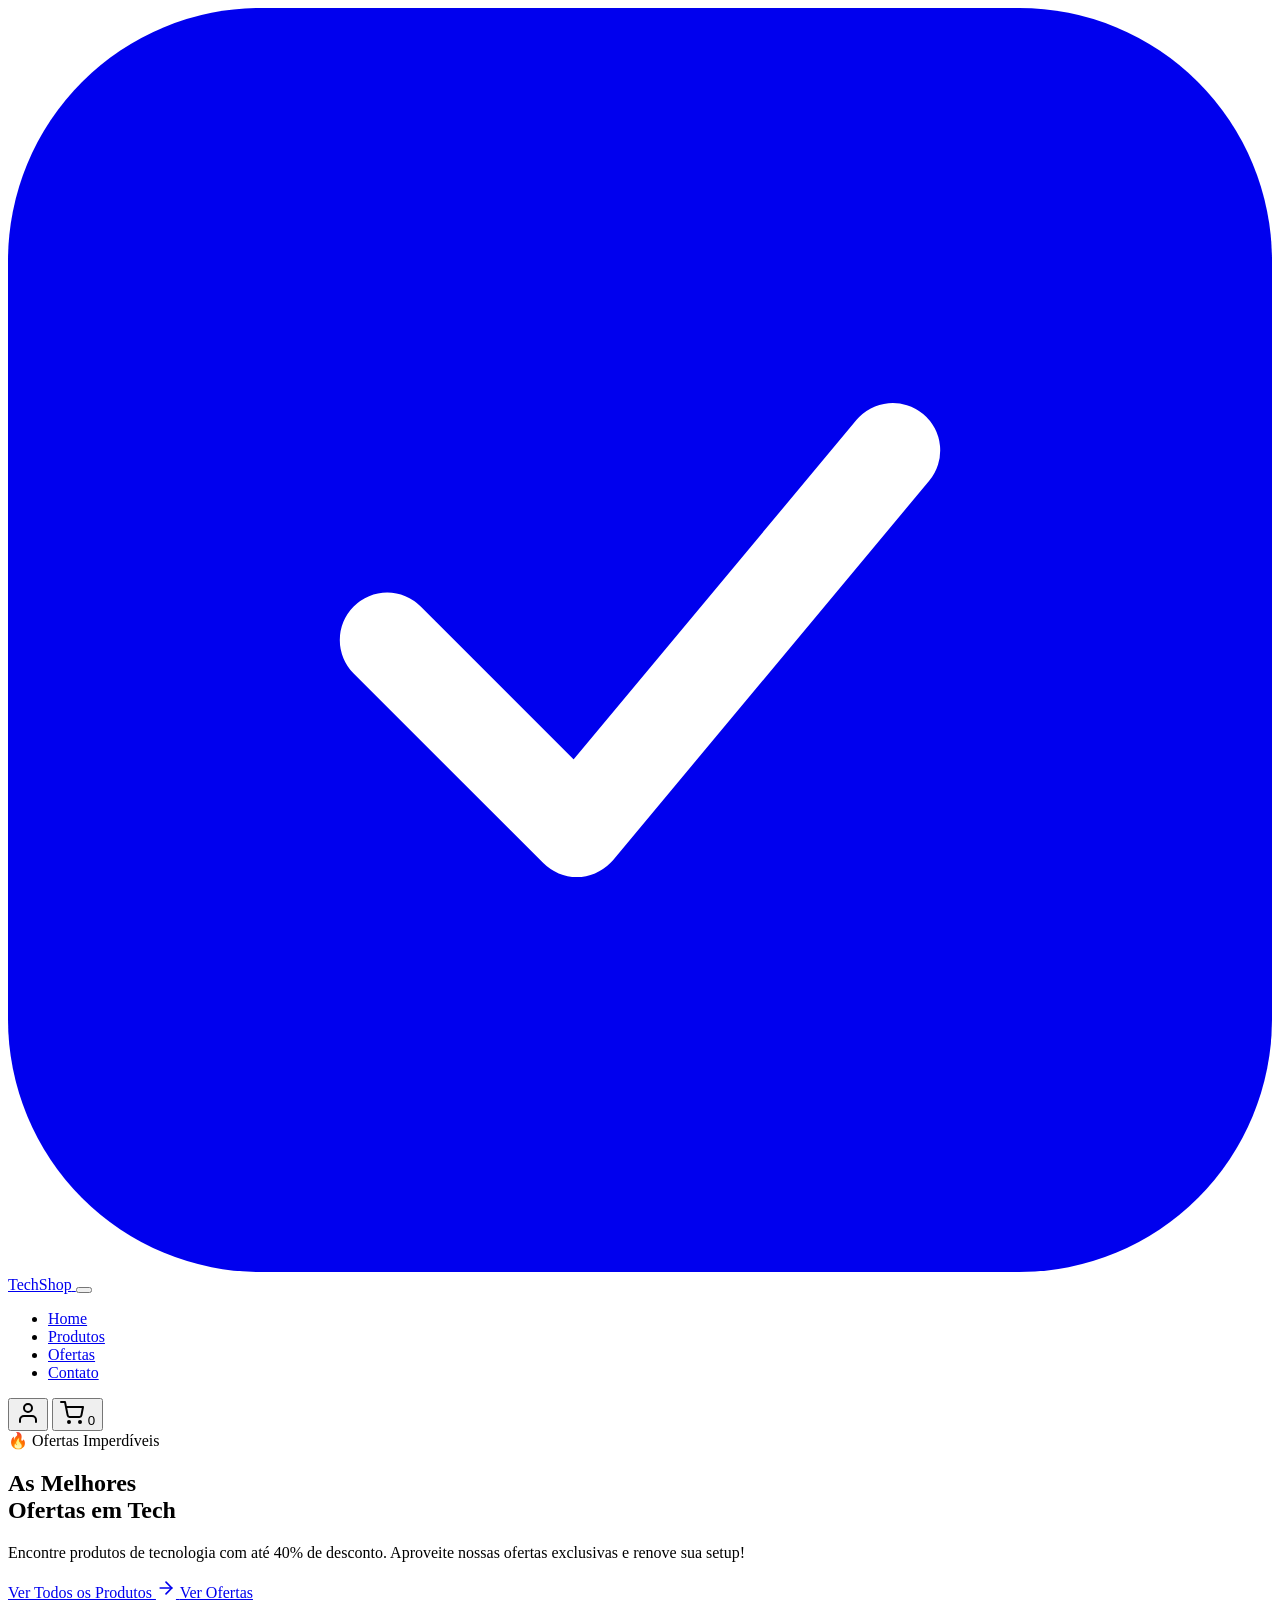
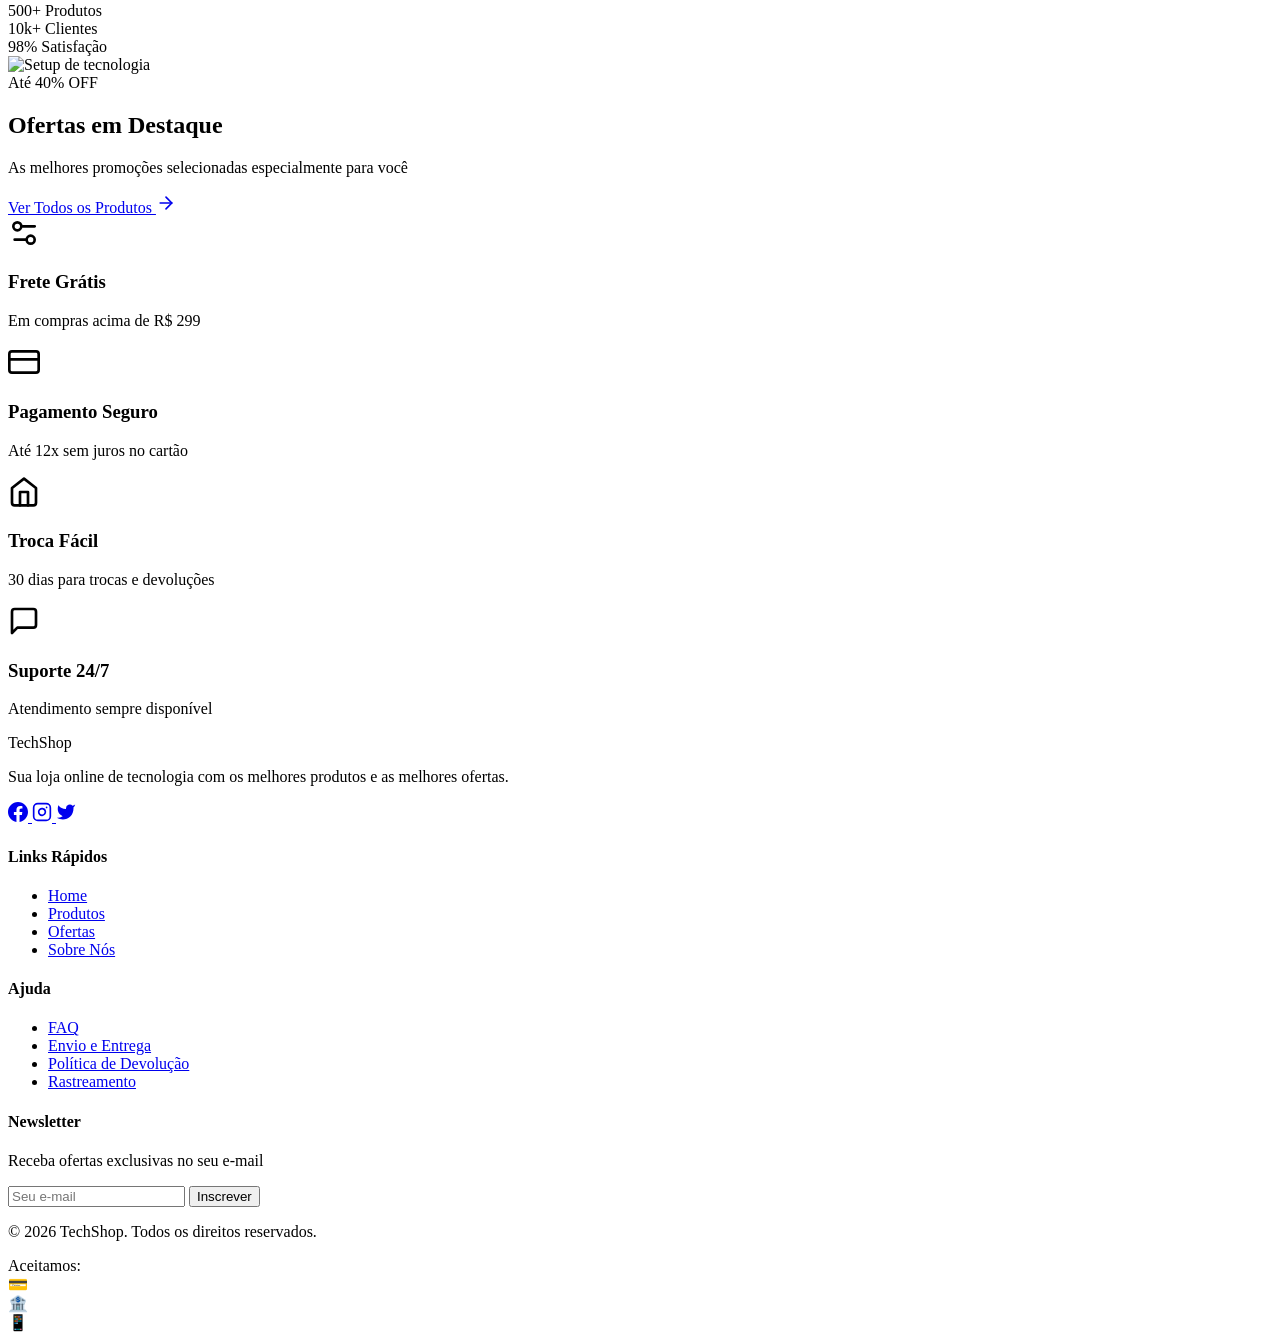
==== pages/index.html @ 7e3d4b44 "refactor html teste" ====
<!doctype html>
<html lang="pt-BR">
	<head>
		<meta charset="UTF-8" />
		<meta
			name="viewport"
			content="width=device-width, initial-scale=1.0" />
		<meta
			name="description"
			content="Encontre as melhores ofertas em eletrônicos, periféricos e muito mais. Compre com os melhores preços!" />
		<meta
			name="keywords"
			content="e-commerce, eletrônicos, ofertas, compras online" />
		<meta
			name="author"
			content="E-commerce" />

		<!-- Open Graph / Facebook -->
		<meta
			property="og:type"
			content="website" />
		<meta
			property="og:title"
			content="E-commerce - As Melhores Ofertas em Tecnologia" />
		<meta
			property="og:description"
			content="Encontre as melhores ofertas em eletrônicos, periféricos e muito mais" />

		<title>E-commerce - | As Melhores Ofertas em Tecnologia $$$$$</title>

		<!-- Fonts -->
		<link
			rel="preconnect"
			href="https://fonts.googleapis.com" />
		<link
			rel="preconnect"
			href="https://fonts.gstatic.com"
			crossorigin />
		<link
			href="https://fonts.googleapis.com/css2?family=Inter:wght@300;400;500;600;700;800&family=Poppins:wght@400;500;600;700;800&display=swap"
			rel="stylesheet" />

		<!-- Stylesheet -->
		<link
			rel="stylesheet"
			href="../css/main.css" />
	</head>
	<body>
		<!-- Header / Navigation -->
		<header class="header">
			<div class="header__container">
				<!-- Logo -->
				<a
					href="index.html"
					class="header__logo">
					<svg
						class="header__logo-icon"
						viewBox="0 0 40 40"
						fill="none"
						xmlns="http://www.w3.org/2000/svg">
						<rect
							width="40"
							height="40"
							rx="8"
							fill="currentColor" />
						<path
							d="M12 20L18 26L28 14"
							stroke="white"
							stroke-width="3"
							stroke-linecap="round"
							stroke-linejoin="round" />
					</svg>
					<span>TechShop</span>
				</a>

				<!-- Menu Toggle (Mobile) -->
				<button
					class="header__menu-toggle"
					aria-label="Menu">
					<span class="header__menu-toggle-bar"></span>
					<span class="header__menu-toggle-bar"></span>
					<span class="header__menu-toggle-bar"></span>
				</button>

				<!-- Navigation -->
				<nav class="header__nav">
					<ul class="header__menu">
						<li class="header__menu-item">
							<a
								href="index.html"
								class="header__menu-link active"
								>Home</a
							>
						</li>
						<li class="header__menu-item">
							<a
								href="products.html"
								class="header__menu-link"
								>Produtos</a
							>
						</li>
						<li class="header__menu-item">
							<a
								href="#ofertas"
								class="header__menu-link"
								>Ofertas</a
							>
						</li>
						<li class="header__menu-item">
							<a
								href="#contato"
								class="header__menu-link"
								>Contato</a
							>
						</li>
					</ul>

					<!-- Actions -->
					<div class="header__actions">
						<button
							class="header__icon-btn"
							data-login-btn
							aria-label="Login">
							<svg
								xmlns="http://www.w3.org/2000/svg"
								width="24"
								height="24"
								viewBox="0 0 24 24"
								fill="none"
								stroke="currentColor"
								stroke-width="2"
								stroke-linecap="round"
								stroke-linejoin="round">
								<path d="M20 21v-2a4 4 0 0 0-4-4H8a4 4 0 0 0-4 4v2"></path>
								<circle
									cx="12"
									cy="7"
									r="4"></circle>
							</svg>
						</button>
						<button
							class="header__icon-btn"
							data-cart-btn
							aria-label="Carrinho">
							<svg
								xmlns="http://www.w3.org/2000/svg"
								width="24"
								height="24"
								viewBox="0 0 24 24"
								fill="none"
								stroke="currentColor"
								stroke-width="2"
								stroke-linecap="round"
								stroke-linejoin="round">
								<circle
									cx="9"
									cy="21"
									r="1"></circle>
								<circle
									cx="20"
									cy="21"
									r="1"></circle>
								<path
									d="M1 1h4l2.68 13.39a2 2 0 0 0 2 1.61h9.72a2 2 0 0 0 2-1.61L23 6H6"></path>
							</svg>
							<span class="header__cart-badge">0</span>
						</button>
					</div>
				</nav>

				<!-- Overlay for mobile menu -->
				<div class="header__overlay"></div>
			</div>
		</header>

		<!-- Main Content -->
		<main class="main-content">
			<!-- Hero Section -->
			<section class="hero">
				<div class="hero__container container">
					<div class="hero__content">
						<span class="hero__badge">🔥 Ofertas Imperdíveis</span>
						<h1 class="hero__title">
							As Melhores<br />
							<span class="hero__title-highlight">Ofertas em Tech</span>
						</h1>
						<p class="hero__description">
							Encontre produtos de tecnologia com até 40% de desconto. Aproveite
							nossas ofertas exclusivas e renove sua setup!
						</p>
						<div class="hero__actions">
							<a
								href="products.html"
								class="btn btn-primary btn-lg">
								Ver Todos os Produtos
								<svg
									xmlns="http://www.w3.org/2000/svg"
									width="20"
									height="20"
									viewBox="0 0 24 24"
									fill="none"
									stroke="currentColor"
									stroke-width="2"
									stroke-linecap="round"
									stroke-linejoin="round">
									<line
										x1="5"
										y1="12"
										x2="19"
										y2="12"></line>
									<polyline points="12 5 19 12 12 19"></polyline>
								</svg>
							</a>
							<a
								href="#ofertas"
								class="btn btn-outline btn-lg">
								Ver Ofertas
							</a>
						</div>
						<div class="hero__stats">
							<div class="hero__stat">
								<span class="hero__stat-value">500+</span>
								<span class="hero__stat-label">Produtos</span>
							</div>
							<div class="hero__stat">
								<span class="hero__stat-value">10k+</span>
								<span class="hero__stat-label">Clientes</span>
							</div>
							<div class="hero__stat">
								<span class="hero__stat-value">98%</span>
								<span class="hero__stat-label">Satisfação</span>
							</div>
						</div>
					</div>
					<div class="hero__image">
						<img
							src="https://images.unsplash.com/photo-1498049794561-7780e7231661?w=800&q=80"
							alt="Setup de tecnologia"
							class="hero__img" />
						<div class="hero__badge-float">
							<span class="hero__badge-float-text">Até 40% OFF</span>
						</div>
					</div>
				</div>
			</section>

			<!-- Featured Offers Section -->
			<section
				class="offers"
				id="ofertas">
				<div class="container">
					<div class="section__header">
						<h2 class="section__title">Ofertas em Destaque</h2>
						<p class="section__description">
							As melhores promoções selecionadas especialmente para você
						</p>
					</div>

					<div
						class="offers__grid"
						id="featuredProducts">
						<!-- Products will be loaded here by JS -->
					</div>

					<div class="section__footer">
						<a
							href="products.html"
							class="btn btn-secondary btn-lg">
							Ver Todos os Produtos
							<svg
								xmlns="http://www.w3.org/2000/svg"
								width="20"
								height="20"
								viewBox="0 0 24 24"
								fill="none"
								stroke="currentColor"
								stroke-width="2"
								stroke-linecap="round"
								stroke-linejoin="round">
								<line
									x1="5"
									y1="12"
									x2="19"
									y2="12"></line>
								<polyline points="12 5 19 12 12 19"></polyline>
							</svg>
						</a>
					</div>
				</div>
			</section>

			<!-- Benefits Section -->
			<section class="benefits py-20 bg-gray">
				<div class="container">
					<div class="benefits__grid">
						<div class="benefit">
							<div class="benefit__icon">
								<svg
									xmlns="http://www.w3.org/2000/svg"
									width="32"
									height="32"
									viewBox="0 0 24 24"
									fill="none"
									stroke="currentColor"
									stroke-width="2"
									stroke-linecap="round"
									stroke-linejoin="round">
									<path d="M20 7h-9"></path>
									<path d="M14 17H5"></path>
									<circle
										cx="17"
										cy="17"
										r="3"></circle>
									<circle
										cx="7"
										cy="7"
										r="3"></circle>
								</svg>
							</div>
							<h3 class="benefit__title">Frete Grátis</h3>
							<p class="benefit__text">Em compras acima de R$ 299</p>
						</div>
						<div class="benefit">
							<div class="benefit__icon">
								<svg
									xmlns="http://www.w3.org/2000/svg"
									width="32"
									height="32"
									viewBox="0 0 24 24"
									fill="none"
									stroke="currentColor"
									stroke-width="2"
									stroke-linecap="round"
									stroke-linejoin="round">
									<rect
										x="1"
										y="4"
										width="22"
										height="16"
										rx="2"
										ry="2"></rect>
									<line
										x1="1"
										y1="10"
										x2="23"
										y2="10"></line>
								</svg>
							</div>
							<h3 class="benefit__title">Pagamento Seguro</h3>
							<p class="benefit__text">Até 12x sem juros no cartão</p>
						</div>
						<div class="benefit">
							<div class="benefit__icon">
								<svg
									xmlns="http://www.w3.org/2000/svg"
									width="32"
									height="32"
									viewBox="0 0 24 24"
									fill="none"
									stroke="currentColor"
									stroke-width="2"
									stroke-linecap="round"
									stroke-linejoin="round">
									<path
										d="M3 9l9-7 9 7v11a2 2 0 0 1-2 2H5a2 2 0 0 1-2-2z"></path>
									<polyline points="9 22 9 12 15 12 15 22"></polyline>
								</svg>
							</div>
							<h3 class="benefit__title">Troca Fácil</h3>
							<p class="benefit__text">30 dias para trocas e devoluções</p>
						</div>
						<div class="benefit">
							<div class="benefit__icon">
								<svg
									xmlns="http://www.w3.org/2000/svg"
									width="32"
									height="32"
									viewBox="0 0 24 24"
									fill="none"
									stroke="currentColor"
									stroke-width="2"
									stroke-linecap="round"
									stroke-linejoin="round">
									<path
										d="M21 15a2 2 0 0 1-2 2H7l-4 4V5a2 2 0 0 1 2-2h14a2 2 0 0 1 2 2z"></path>
								</svg>
							</div>
							<h3 class="benefit__title">Suporte 24/7</h3>
							<p class="benefit__text">Atendimento sempre disponível</p>
						</div>
					</div>
				</div>
			</section>
		</main>

		<!-- Footer -->
		<footer class="footer">
			<div class="footer__container">
				<div class="footer__grid">
					<!-- About -->
					<div class="footer__column">
						<div class="footer__logo">TechShop</div>
						<p class="footer__about">
							Sua loja online de tecnologia com os melhores produtos e as
							melhores ofertas.
						</p>
						<div class="footer__social">
							<a
								href="#"
								class="footer__social-link"
								aria-label="Facebook">
								<svg
									xmlns="http://www.w3.org/2000/svg"
									width="20"
									height="20"
									viewBox="0 0 24 24"
									fill="currentColor">
									<path
										d="M24 12.073c0-6.627-5.373-12-12-12s-12 5.373-12 12c0 5.99 4.388 10.954 10.125 11.854v-8.385H7.078v-3.47h3.047V9.43c0-3.007 1.792-4.669 4.533-4.669 1.312 0 2.686.235 2.686.235v2.953H15.83c-1.491 0-1.956.925-1.956 1.874v2.25h3.328l-.532 3.47h-2.796v8.385C19.612 23.027 24 18.062 24 12.073z" />
								</svg>
							</a>
							<a
								href="#"
								class="footer__social-link"
								aria-label="Instagram">
								<svg
									xmlns="http://www.w3.org/2000/svg"
									width="20"
									height="20"
									viewBox="0 0 24 24"
									fill="none"
									stroke="currentColor"
									stroke-width="2"
									stroke-linecap="round"
									stroke-linejoin="round">
									<rect
										x="2"
										y="2"
										width="20"
										height="20"
										rx="5"
										ry="5"></rect>
									<path
										d="M16 11.37A4 4 0 1 1 12.63 8 4 4 0 0 1 16 11.37z"></path>
									<line
										x1="17.5"
										y1="6.5"
										x2="17.51"
										y2="6.5"></line>
								</svg>
							</a>
							<a
								href="#"
								class="footer__social-link"
								aria-label="Twitter">
								<svg
									xmlns="http://www.w3.org/2000/svg"
									width="20"
									height="20"
									viewBox="0 0 24 24"
									fill="currentColor">
									<path
										d="M23 3a10.9 10.9 0 01-3.14 1.53 4.48 4.48 0 00-7.86 3v1A10.66 10.66 0 013 4s-4 9 5 13a11.64 11.64 0 01-7 2c9 5 20 0 20-11.5a4.5 4.5 0 00-.08-.83A7.72 7.72 0 0023 3z" />
								</svg>
							</a>
						</div>
					</div>

					<!-- Links -->
					<div class="footer__column">
						<h4 class="footer__column-title">Links Rápidos</h4>
						<ul class="footer__links">
							<li>
								<a
									href="index.html"
									class="footer__link"
									>Home</a
								>
							</li>
							<li>
								<a
									href="products.html"
									class="footer__link"
									>Produtos</a
								>
							</li>
							<li>
								<a
									href="#ofertas"
									class="footer__link"
									>Ofertas</a
								>
							</li>
							<li>
								<a
									href="#"
									class="footer__link"
									>Sobre Nós</a
								>
							</li>
						</ul>
					</div>

					<!-- Help -->
					<div class="footer__column">
						<h4 class="footer__column-title">Ajuda</h4>
						<ul class="footer__links">
							<li>
								<a
									href="#"
									class="footer__link"
									>FAQ</a
								>
							</li>
							<li>
								<a
									href="#"
									class="footer__link"
									>Envio e Entrega</a
								>
							</li>
							<li>
								<a
									href="#"
									class="footer__link"
									>Política de Devolução</a
								>
							</li>
							<li>
								<a
									href="#"
									class="footer__link"
									>Rastreamento</a
								>
							</li>
						</ul>
					</div>

					<!-- Newsletter -->
					<div class="footer__column">
						<h4 class="footer__column-title">Newsletter</h4>
						<p class="footer__about">Receba ofertas exclusivas no seu e-mail</p>
						<form
							class="footer__newsletter-form"
							data-validate
							id="newsletterForm">
							<input
								type="email"
								name="email"
								class="footer__newsletter-input"
								placeholder="Seu e-mail"
								required />
							<button
								type="submit"
								class="footer__newsletter-btn">
								Inscrever
							</button>
						</form>
					</div>
				</div>

				<!-- Footer Bottom -->
				<div class="footer__bottom">
					<p class="footer__copyright">
						&copy; 2026 TechShop. Todos os direitos reservados.
					</p>
					<div class="footer__payment-methods">
						<span
							style="color: var(--color-gray-400); font-size: var(--text-sm)"
							>Aceitamos:</span
						>
						<div class="footer__payment-icon">💳</div>
						<div class="footer__payment-icon">🏦</div>
						<div class="footer__payment-icon">📱</div>
					</div>
				</div>
			</div>
		</footer>

		<!-- Scripts -->
		<!-- Modules -->
		<script src="js/modules/modal.js"></script>
		<script src="js/modules/form-validator.js"></script>
		<script src="js/modules/navigation.js"></script>
		<script src="js/modules/utils.js"></script>
		<script src="js/modules/products-gallery.js"></script>
		<script src="js/modules/handlers.js"></script>
		<!-- Data & App -->
		<script src="js/products.js"></script>
		<script src="js/app.js"></script>
	</body>
</html>
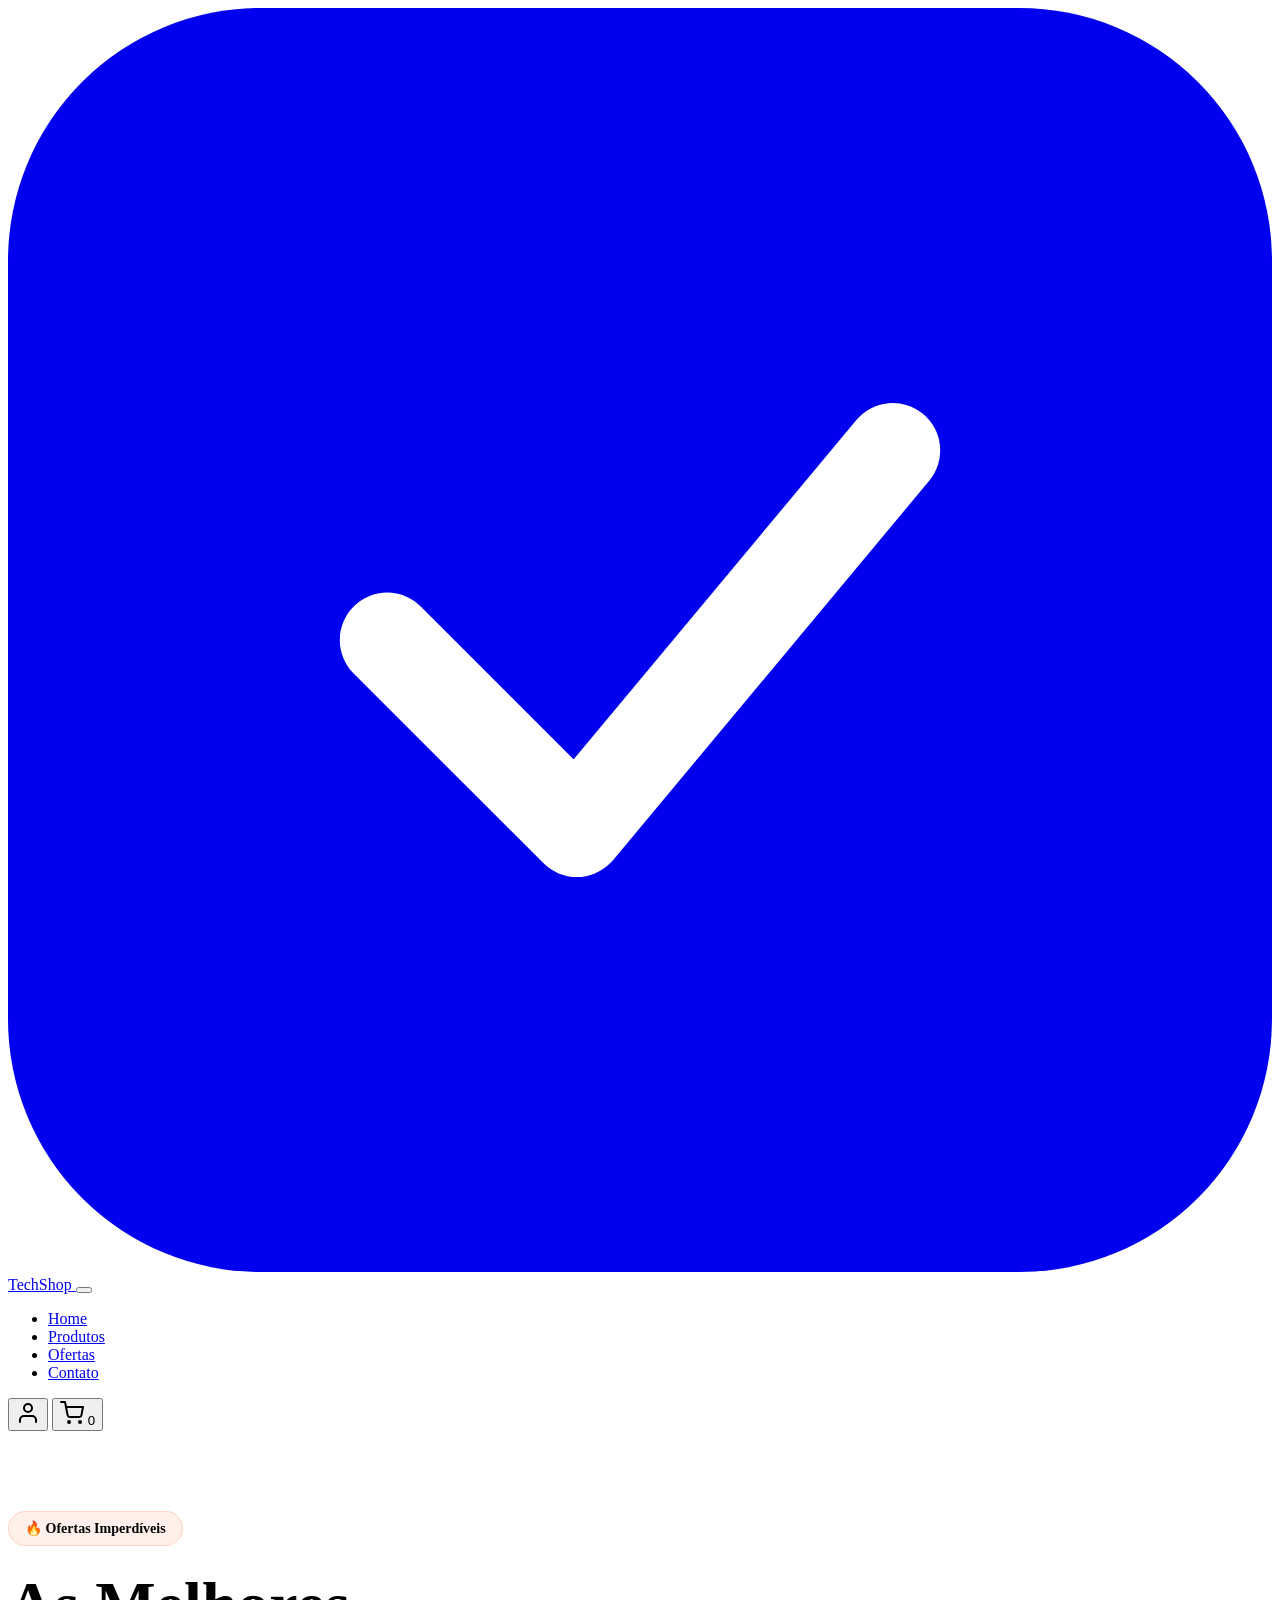
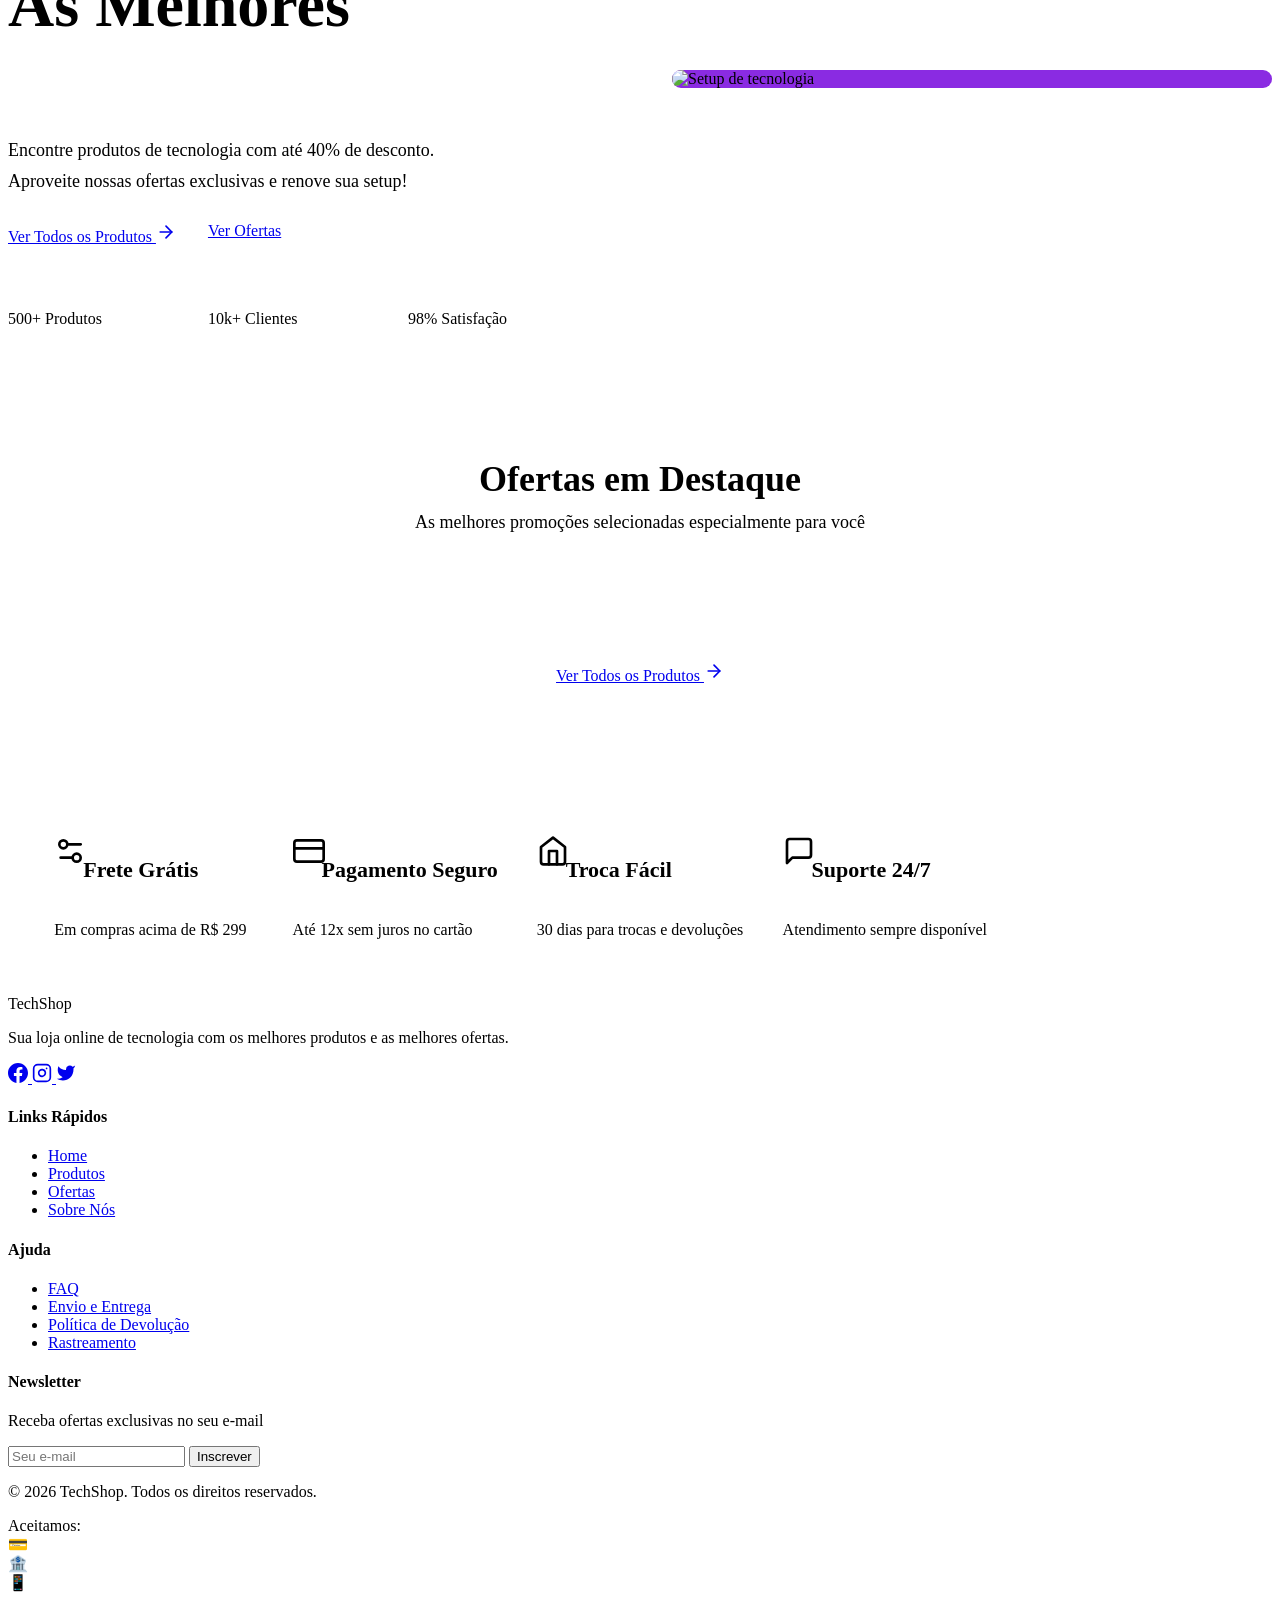
==== commit 6a056de1: "feat: adiciona login.html e login.css; atualiza layout, componentes e páginas" ====
--- a/pages/index.html
+++ b/pages/index.html
@@ -1,592 +1,490 @@
 <!doctype html>
 <html lang="pt-BR">
-	<head>
-		<meta charset="UTF-8" />
-		<meta
-			name="viewport"
-			content="width=device-width, initial-scale=1.0" />
-		<meta
-			name="description"
-			content="Encontre as melhores ofertas em eletrônicos, periféricos e muito mais. Compre com os melhores preços!" />
-		<meta
-			name="keywords"
-			content="e-commerce, eletrônicos, ofertas, compras online" />
-		<meta
-			name="author"
-			content="E-commerce" />
-
-		<!-- Open Graph / Facebook -->
-		<meta
-			property="og:type"
-			content="website" />
-		<meta
-			property="og:title"
-			content="E-commerce - As Melhores Ofertas em Tecnologia" />
-		<meta
-			property="og:description"
-			content="Encontre as melhores ofertas em eletrônicos, periféricos e muito mais" />
-
-		<title>E-commerce - | As Melhores Ofertas em Tecnologia $$$$$</title>
-
-		<!-- Fonts -->
-		<link
-			rel="preconnect"
-			href="https://fonts.googleapis.com" />
-		<link
-			rel="preconnect"
-			href="https://fonts.gstatic.com"
-			crossorigin />
-		<link
-			href="https://fonts.googleapis.com/css2?family=Inter:wght@300;400;500;600;700;800&family=Poppins:wght@400;500;600;700;800&display=swap"
-			rel="stylesheet" />
-
-		<!-- Stylesheet -->
-		<link
-			rel="stylesheet"
-			href="../css/main.css" />
-	</head>
-	<body>
-		<!-- Header / Navigation -->
-		<header class="header">
-			<div class="header__container">
-				<!-- Logo -->
-				<a
-					href="index.html"
-					class="header__logo">
-					<svg
-						class="header__logo-icon"
-						viewBox="0 0 40 40"
-						fill="none"
-						xmlns="http://www.w3.org/2000/svg">
-						<rect
-							width="40"
-							height="40"
-							rx="8"
-							fill="currentColor" />
-						<path
-							d="M12 20L18 26L28 14"
-							stroke="white"
-							stroke-width="3"
-							stroke-linecap="round"
-							stroke-linejoin="round" />
-					</svg>
-					<span>TechShop</span>
-				</a>
-
-				<!-- Menu Toggle (Mobile) -->
-				<button
-					class="header__menu-toggle"
-					aria-label="Menu">
-					<span class="header__menu-toggle-bar"></span>
-					<span class="header__menu-toggle-bar"></span>
-					<span class="header__menu-toggle-bar"></span>
-				</button>
-
-				<!-- Navigation -->
-				<nav class="header__nav">
-					<ul class="header__menu">
-						<li class="header__menu-item">
-							<a
-								href="index.html"
-								class="header__menu-link active"
-								>Home</a
-							>
-						</li>
-						<li class="header__menu-item">
-							<a
-								href="products.html"
-								class="header__menu-link"
-								>Produtos</a
-							>
-						</li>
-						<li class="header__menu-item">
-							<a
-								href="#ofertas"
-								class="header__menu-link"
-								>Ofertas</a
-							>
-						</li>
-						<li class="header__menu-item">
-							<a
-								href="#contato"
-								class="header__menu-link"
-								>Contato</a
-							>
-						</li>
-					</ul>
-
-					<!-- Actions -->
-					<div class="header__actions">
-						<button
-							class="header__icon-btn"
-							data-login-btn
-							aria-label="Login">
-							<svg
-								xmlns="http://www.w3.org/2000/svg"
-								width="24"
-								height="24"
-								viewBox="0 0 24 24"
-								fill="none"
-								stroke="currentColor"
-								stroke-width="2"
-								stroke-linecap="round"
-								stroke-linejoin="round">
-								<path d="M20 21v-2a4 4 0 0 0-4-4H8a4 4 0 0 0-4 4v2"></path>
-								<circle
-									cx="12"
-									cy="7"
-									r="4"></circle>
-							</svg>
-						</button>
-						<button
-							class="header__icon-btn"
-							data-cart-btn
-							aria-label="Carrinho">
-							<svg
-								xmlns="http://www.w3.org/2000/svg"
-								width="24"
-								height="24"
-								viewBox="0 0 24 24"
-								fill="none"
-								stroke="currentColor"
-								stroke-width="2"
-								stroke-linecap="round"
-								stroke-linejoin="round">
-								<circle
-									cx="9"
-									cy="21"
-									r="1"></circle>
-								<circle
-									cx="20"
-									cy="21"
-									r="1"></circle>
-								<path
-									d="M1 1h4l2.68 13.39a2 2 0 0 0 2 1.61h9.72a2 2 0 0 0 2-1.61L23 6H6"></path>
-							</svg>
-							<span class="header__cart-badge">0</span>
-						</button>
-					</div>
-				</nav>
-
-				<!-- Overlay for mobile menu -->
-				<div class="header__overlay"></div>
-			</div>
-		</header>
-
-		<!-- Main Content -->
-		<main class="main-content">
-			<!-- Hero Section -->
-			<section class="hero">
-				<div class="hero__container container">
-					<div class="hero__content">
-						<span class="hero__badge">🔥 Ofertas Imperdíveis</span>
-						<h1 class="hero__title">
-							As Melhores<br />
-							<span class="hero__title-highlight">Ofertas em Tech</span>
-						</h1>
-						<p class="hero__description">
-							Encontre produtos de tecnologia com até 40% de desconto. Aproveite
-							nossas ofertas exclusivas e renove sua setup!
-						</p>
-						<div class="hero__actions">
-							<a
-								href="products.html"
-								class="btn btn-primary btn-lg">
-								Ver Todos os Produtos
-								<svg
-									xmlns="http://www.w3.org/2000/svg"
-									width="20"
-									height="20"
-									viewBox="0 0 24 24"
-									fill="none"
-									stroke="currentColor"
-									stroke-width="2"
-									stroke-linecap="round"
-									stroke-linejoin="round">
-									<line
-										x1="5"
-										y1="12"
-										x2="19"
-										y2="12"></line>
-									<polyline points="12 5 19 12 12 19"></polyline>
-								</svg>
-							</a>
-							<a
-								href="#ofertas"
-								class="btn btn-outline btn-lg">
-								Ver Ofertas
-							</a>
-						</div>
-						<div class="hero__stats">
-							<div class="hero__stat">
-								<span class="hero__stat-value">500+</span>
-								<span class="hero__stat-label">Produtos</span>
-							</div>
-							<div class="hero__stat">
-								<span class="hero__stat-value">10k+</span>
-								<span class="hero__stat-label">Clientes</span>
-							</div>
-							<div class="hero__stat">
-								<span class="hero__stat-value">98%</span>
-								<span class="hero__stat-label">Satisfação</span>
-							</div>
-						</div>
-					</div>
-					<div class="hero__image">
-						<img
-							src="https://images.unsplash.com/photo-1498049794561-7780e7231661?w=800&q=80"
-							alt="Setup de tecnologia"
-							class="hero__img" />
-						<div class="hero__badge-float">
-							<span class="hero__badge-float-text">Até 40% OFF</span>
-						</div>
-					</div>
-				</div>
-			</section>
-
-			<!-- Featured Offers Section -->
-			<section
-				class="offers"
-				id="ofertas">
-				<div class="container">
-					<div class="section__header">
-						<h2 class="section__title">Ofertas em Destaque</h2>
-						<p class="section__description">
-							As melhores promoções selecionadas especialmente para você
-						</p>
-					</div>
-
-					<div
-						class="offers__grid"
-						id="featuredProducts">
-						<!-- Products will be loaded here by JS -->
-					</div>
-
-					<div class="section__footer">
-						<a
-							href="products.html"
-							class="btn btn-secondary btn-lg">
-							Ver Todos os Produtos
-							<svg
-								xmlns="http://www.w3.org/2000/svg"
-								width="20"
-								height="20"
-								viewBox="0 0 24 24"
-								fill="none"
-								stroke="currentColor"
-								stroke-width="2"
-								stroke-linecap="round"
-								stroke-linejoin="round">
-								<line
-									x1="5"
-									y1="12"
-									x2="19"
-									y2="12"></line>
-								<polyline points="12 5 19 12 12 19"></polyline>
-							</svg>
-						</a>
-					</div>
-				</div>
-			</section>
-
-			<!-- Benefits Section -->
-			<section class="benefits py-20 bg-gray">
-				<div class="container">
-					<div class="benefits__grid">
-						<div class="benefit">
-							<div class="benefit__icon">
-								<svg
-									xmlns="http://www.w3.org/2000/svg"
-									width="32"
-									height="32"
-									viewBox="0 0 24 24"
-									fill="none"
-									stroke="currentColor"
-									stroke-width="2"
-									stroke-linecap="round"
-									stroke-linejoin="round">
-									<path d="M20 7h-9"></path>
-									<path d="M14 17H5"></path>
-									<circle
-										cx="17"
-										cy="17"
-										r="3"></circle>
-									<circle
-										cx="7"
-										cy="7"
-										r="3"></circle>
-								</svg>
-							</div>
-							<h3 class="benefit__title">Frete Grátis</h3>
-							<p class="benefit__text">Em compras acima de R$ 299</p>
-						</div>
-						<div class="benefit">
-							<div class="benefit__icon">
-								<svg
-									xmlns="http://www.w3.org/2000/svg"
-									width="32"
-									height="32"
-									viewBox="0 0 24 24"
-									fill="none"
-									stroke="currentColor"
-									stroke-width="2"
-									stroke-linecap="round"
-									stroke-linejoin="round">
-									<rect
-										x="1"
-										y="4"
-										width="22"
-										height="16"
-										rx="2"
-										ry="2"></rect>
-									<line
-										x1="1"
-										y1="10"
-										x2="23"
-										y2="10"></line>
-								</svg>
-							</div>
-							<h3 class="benefit__title">Pagamento Seguro</h3>
-							<p class="benefit__text">Até 12x sem juros no cartão</p>
-						</div>
-						<div class="benefit">
-							<div class="benefit__icon">
-								<svg
-									xmlns="http://www.w3.org/2000/svg"
-									width="32"
-									height="32"
-									viewBox="0 0 24 24"
-									fill="none"
-									stroke="currentColor"
-									stroke-width="2"
-									stroke-linecap="round"
-									stroke-linejoin="round">
-									<path
-										d="M3 9l9-7 9 7v11a2 2 0 0 1-2 2H5a2 2 0 0 1-2-2z"></path>
-									<polyline points="9 22 9 12 15 12 15 22"></polyline>
-								</svg>
-							</div>
-							<h3 class="benefit__title">Troca Fácil</h3>
-							<p class="benefit__text">30 dias para trocas e devoluções</p>
-						</div>
-						<div class="benefit">
-							<div class="benefit__icon">
-								<svg
-									xmlns="http://www.w3.org/2000/svg"
-									width="32"
-									height="32"
-									viewBox="0 0 24 24"
-									fill="none"
-									stroke="currentColor"
-									stroke-width="2"
-									stroke-linecap="round"
-									stroke-linejoin="round">
-									<path
-										d="M21 15a2 2 0 0 1-2 2H7l-4 4V5a2 2 0 0 1 2-2h14a2 2 0 0 1 2 2z"></path>
-								</svg>
-							</div>
-							<h3 class="benefit__title">Suporte 24/7</h3>
-							<p class="benefit__text">Atendimento sempre disponível</p>
-						</div>
-					</div>
-				</div>
-			</section>
-		</main>
-
-		<!-- Footer -->
-		<footer class="footer">
-			<div class="footer__container">
-				<div class="footer__grid">
-					<!-- About -->
-					<div class="footer__column">
-						<div class="footer__logo">TechShop</div>
-						<p class="footer__about">
-							Sua loja online de tecnologia com os melhores produtos e as
-							melhores ofertas.
-						</p>
-						<div class="footer__social">
-							<a
-								href="#"
-								class="footer__social-link"
-								aria-label="Facebook">
-								<svg
-									xmlns="http://www.w3.org/2000/svg"
-									width="20"
-									height="20"
-									viewBox="0 0 24 24"
-									fill="currentColor">
-									<path
-										d="M24 12.073c0-6.627-5.373-12-12-12s-12 5.373-12 12c0 5.99 4.388 10.954 10.125 11.854v-8.385H7.078v-3.47h3.047V9.43c0-3.007 1.792-4.669 4.533-4.669 1.312 0 2.686.235 2.686.235v2.953H15.83c-1.491 0-1.956.925-1.956 1.874v2.25h3.328l-.532 3.47h-2.796v8.385C19.612 23.027 24 18.062 24 12.073z" />
-								</svg>
-							</a>
-							<a
-								href="#"
-								class="footer__social-link"
-								aria-label="Instagram">
-								<svg
-									xmlns="http://www.w3.org/2000/svg"
-									width="20"
-									height="20"
-									viewBox="0 0 24 24"
-									fill="none"
-									stroke="currentColor"
-									stroke-width="2"
-									stroke-linecap="round"
-									stroke-linejoin="round">
-									<rect
-										x="2"
-										y="2"
-										width="20"
-										height="20"
-										rx="5"
-										ry="5"></rect>
-									<path
-										d="M16 11.37A4 4 0 1 1 12.63 8 4 4 0 0 1 16 11.37z"></path>
-									<line
-										x1="17.5"
-										y1="6.5"
-										x2="17.51"
-										y2="6.5"></line>
-								</svg>
-							</a>
-							<a
-								href="#"
-								class="footer__social-link"
-								aria-label="Twitter">
-								<svg
-									xmlns="http://www.w3.org/2000/svg"
-									width="20"
-									height="20"
-									viewBox="0 0 24 24"
-									fill="currentColor">
-									<path
-										d="M23 3a10.9 10.9 0 01-3.14 1.53 4.48 4.48 0 00-7.86 3v1A10.66 10.66 0 013 4s-4 9 5 13a11.64 11.64 0 01-7 2c9 5 20 0 20-11.5a4.5 4.5 0 00-.08-.83A7.72 7.72 0 0023 3z" />
-								</svg>
-							</a>
-						</div>
-					</div>
-
-					<!-- Links -->
-					<div class="footer__column">
-						<h4 class="footer__column-title">Links Rápidos</h4>
-						<ul class="footer__links">
-							<li>
-								<a
-									href="index.html"
-									class="footer__link"
-									>Home</a
-								>
-							</li>
-							<li>
-								<a
-									href="products.html"
-									class="footer__link"
-									>Produtos</a
-								>
-							</li>
-							<li>
-								<a
-									href="#ofertas"
-									class="footer__link"
-									>Ofertas</a
-								>
-							</li>
-							<li>
-								<a
-									href="#"
-									class="footer__link"
-									>Sobre Nós</a
-								>
-							</li>
-						</ul>
-					</div>
-
-					<!-- Help -->
-					<div class="footer__column">
-						<h4 class="footer__column-title">Ajuda</h4>
-						<ul class="footer__links">
-							<li>
-								<a
-									href="#"
-									class="footer__link"
-									>FAQ</a
-								>
-							</li>
-							<li>
-								<a
-									href="#"
-									class="footer__link"
-									>Envio e Entrega</a
-								>
-							</li>
-							<li>
-								<a
-									href="#"
-									class="footer__link"
-									>Política de Devolução</a
-								>
-							</li>
-							<li>
-								<a
-									href="#"
-									class="footer__link"
-									>Rastreamento</a
-								>
-							</li>
-						</ul>
-					</div>
-
-					<!-- Newsletter -->
-					<div class="footer__column">
-						<h4 class="footer__column-title">Newsletter</h4>
-						<p class="footer__about">Receba ofertas exclusivas no seu e-mail</p>
-						<form
-							class="footer__newsletter-form"
-							data-validate
-							id="newsletterForm">
-							<input
-								type="email"
-								name="email"
-								class="footer__newsletter-input"
-								placeholder="Seu e-mail"
-								required />
-							<button
-								type="submit"
-								class="footer__newsletter-btn">
-								Inscrever
-							</button>
-						</form>
-					</div>
-				</div>
-
-				<!-- Footer Bottom -->
-				<div class="footer__bottom">
-					<p class="footer__copyright">
-						&copy; 2026 TechShop. Todos os direitos reservados.
-					</p>
-					<div class="footer__payment-methods">
-						<span
-							style="color: var(--color-gray-400); font-size: var(--text-sm)"
-							>Aceitamos:</span
-						>
-						<div class="footer__payment-icon">💳</div>
-						<div class="footer__payment-icon">🏦</div>
-						<div class="footer__payment-icon">📱</div>
-					</div>
-				</div>
-			</div>
-		</footer>
-
-		<!-- Scripts -->
-		<!-- Modules -->
-		<script src="js/modules/modal.js"></script>
-		<script src="js/modules/form-validator.js"></script>
-		<script src="js/modules/navigation.js"></script>
-		<script src="js/modules/utils.js"></script>
-		<script src="js/modules/products-gallery.js"></script>
-		<script src="js/modules/handlers.js"></script>
-		<!-- Data & App -->
-		<script src="js/products.js"></script>
-		<script src="js/app.js"></script>
-	</body>
+  <head>
+    <meta charset="UTF-8" />
+    <meta name="viewport" content="width=device-width, initial-scale=1.0" />
+    <meta
+      name="description"
+      content="Encontre as melhores ofertas em eletrônicos, periféricos e muito mais. Compre com os melhores preços!"
+    />
+    <meta
+      name="keywords"
+      content="e-commerce, eletrônicos, ofertas, compras online"
+    />
+    <meta name="author" content="E-commerce" />
+ 
+    <!-- Open Graph / Facebook -->
+    <meta property="og:type" content="website" />
+    <meta
+      property="og:title"
+      content="E-commerce - As Melhores Ofertas em Tecnologia"
+    />
+    <meta
+      property="og:description"
+      content="Encontre as melhores ofertas em eletrônicos, periféricos e muito mais"
+    />
+ 
+    <title>E-commerce - Home | As Melhores Ofertas em Tecnologia</title>
+ 
+    <!-- Fonts -->
+    <link rel="preconnect" href="https://fonts.googleapis.com" />
+    <link rel="preconnect" href="https://fonts.gstatic.com" crossorigin />
+    <link
+      href="https://fonts.googleapis.com/css2?family=Inter:wght@300;400;500;600;700;800&family=Poppins:wght@400;500;600;700;800&display=swap%22
+      rel="stylesheet"
+    />
+ 
+    <!-- Stylesheet -->
+    <link rel="stylesheet" href="../css/main.css" />
+  </head>
+  <body>
+    <!-- Header / Navigation -->
+    <header class="header">
+      <div class="header__container">
+        <!-- Logo -->
+        <a href="index.html" class="header__logo">
+          <svg
+            class="header__logo-icon"
+            viewBox="0 0 40 40"
+            fill="none"
+            xmlns="http://www.w3.org/2000/svg"
+          >
+            <rect width="40" height="40" rx="8" fill="currentColor" />
+            <path
+              d="M12 20L18 26L28 14"
+              stroke="white"
+              stroke-width="3"
+              stroke-linecap="round"
+              stroke-linejoin="round"
+            />
+          </svg>
+          <span>TechShop</span>
+        </a>
+ 
+        <!-- Menu Toggle (Mobile) -->
+        <button class="header__menu-toggle" aria-label="Menu">
+          <span class="header__menu-toggle-bar"></span>
+          <span class="header__menu-toggle-bar"></span>
+          <span class="header__menu-toggle-bar"></span>
+        </button>
+ 
+        <!-- Navigation -->
+        <nav class="header__nav">
+          <ul class="header__menu">
+            <li class="header__menu-item">
+              <a href="index.html" class="header__menu-link active">Home</a>
+            </li>
+            <li class="header__menu-item">
+              <a href="products.html" class="header__menu-link">Produtos</a>
+            </li>
+            <li class="header__menu-item">
+              <a href="#ofertas" class="header__menu-link">Ofertas</a>
+            </li>
+            <li class="header__menu-item">
+              <a href="#contato" class="header__menu-link">Contato</a>
+            </li>
+          </ul>
+ 
+          <!-- Actions -->
+          <div class="header__actions">
+            <button class="header__icon-btn" data-login-btn aria-label="Login">
+              <svg
+                xmlns="http://www.w3.org/2000/svg"
+                width="24"
+                height="24"
+                viewBox="0 0 24 24"
+                fill="none"
+                stroke="currentColor"
+                stroke-width="2"
+                stroke-linecap="round"
+                stroke-linejoin="round"
+              >
+                <path d="M20 21v-2a4 4 0 0 0-4-4H8a4 4 0 0 0-4 4v2"></path>
+                <circle cx="12" cy="7" r="4"></circle>
+              </svg>
+            </button>
+            <button
+              class="header__icon-btn"
+              data-cart-btn
+              aria-label="Carrinho"
+            >
+              <svg
+                xmlns="http://www.w3.org/2000/svg"
+                width="24"
+                height="24"
+                viewBox="0 0 24 24"
+                fill="none"
+                stroke="currentColor"
+                stroke-width="2"
+                stroke-linecap="round"
+                stroke-linejoin="round"
+              >
+                <circle cx="9" cy="21" r="1"></circle>
+                <circle cx="20" cy="21" r="1"></circle>
+                <path
+                  d="M1 1h4l2.68 13.39a2 2 0 0 0 2 1.61h9.72a2 2 0 0 0 2-1.61L23 6H6"
+                ></path>
+              </svg>
+              <span class="header__cart-badge">0</span>
+            </button>
+          </div>
+        </nav>
+ 
+        <!-- Overlay for mobile menu -->
+        <div class="header__overlay"></div>
+      </div>
+    </header>
+ 
+    <!-- Main Content -->
+    <main class="main-content">
+      <!-- Hero Section -->
+      <section class="hero">
+        <div class="hero__container container">
+          <div class="hero__content">
+            <span class="hero__badge">🔥 Ofertas Imperdíveis</span>
+            <h1 class="hero__title">
+              As Melhores<br />
+              <span class="hero__title-highlight">Ofertas em Tech</span>
+            </h1>
+            <p class="hero__description">
+              Encontre produtos de tecnologia com até 40% de desconto. Aproveite
+              nossas ofertas exclusivas e renove sua setup!
+            </p>
+            <div class="hero__actions">
+              <a href="products.html" class="btn btn-primary btn-lg">
+                Ver Todos os Produtos
+                <svg
+                  xmlns="http://www.w3.org/2000/svg"
+                  width="20"
+                  height="20"
+                  viewBox="0 0 24 24"
+                  fill="none"
+                  stroke="currentColor"
+                  stroke-width="2"
+                  stroke-linecap="round"
+                  stroke-linejoin="round"
+                >
+                  <line x1="5" y1="12" x2="19" y2="12"></line>
+                  <polyline points="12 5 19 12 12 19"></polyline>
+                </svg>
+              </a>
+              <a href="#ofertas" class="btn btn-outline btn-lg">
+                Ver Ofertas
+              </a>
+            </div>
+            <div class="hero__stats">
+              <div class="hero__stat">
+                <span class="hero__stat-value">500+</span>
+                <span class="hero__stat-label">Produtos</span>
+              </div>
+              <div class="hero__stat">
+                <span class="hero__stat-value">10k+</span>
+                <span class="hero__stat-label">Clientes</span>
+              </div>
+              <div class="hero__stat">
+                <span class="hero__stat-value">98%</span>
+                <span class="hero__stat-label">Satisfação</span>
+              </div>
+            </div>
+          </div>
+          <div class="hero__image">
+            <img
+              src="https://images.unsplash.com/photo-1498049794561-7780e7231661?w=800&q=80"
+              alt="Setup de tecnologia"
+              class="hero__img"
+            />
+            <div class="hero__badge-float">
+              <span class="hero__badge-float-text"></span>
+            </div>
+          </div>
+        </div>
+      </section>
+ 
+      <!-- Featured Offers Section -->
+      <section class="offers" id="ofertas">
+        <div class="container">
+          <div class="section__header">
+            <h2 class="section__title">Ofertas em Destaque</h2>
+            <p class="section__description">
+              As melhores promoções selecionadas especialmente para você
+            </p>
+          </div>
+ 
+          <div class="offers__grid" id="featuredProducts">
+            <!-- Products will be loaded here by JS -->
+          </div>
+ 
+          <div class="section__footer">
+            <a href="products.html" class="btn btn-secondary btn-lg">
+              Ver Todos os Produtos
+              <svg
+                xmlns="http://www.w3.org/2000/svg"
+                width="20"
+                height="20"
+                viewBox="0 0 24 24"
+                fill="none"
+                stroke="currentColor"
+                stroke-width="2"
+                stroke-linecap="round"
+                stroke-linejoin="round"
+              >
+                <line x1="5" y1="12" x2="19" y2="12"></line>
+                <polyline points="12 5 19 12 12 19"></polyline>
+              </svg>
+            </a>
+          </div>
+        </div>
+      </section>
+ 
+      <!-- Benefits Section -->
+      <section class="benefits py-20 bg-gray">
+        <div class="container">
+          <div class="benefits__grid">
+            <div class="benefit">
+              <div class="benefit__icon">
+                <svg
+                  xmlns="http://www.w3.org/2000/svg"
+                  width="32"
+                  height="32"
+                  viewBox="0 0 24 24"
+                  fill="none"
+                  stroke="currentColor"
+                  stroke-width="2"
+                  stroke-linecap="round"
+                  stroke-linejoin="round"
+                >
+                  <path d="M20 7h-9"></path>
+                  <path d="M14 17H5"></path>
+                  <circle cx="17" cy="17" r="3"></circle>
+                  <circle cx="7" cy="7" r="3"></circle>
+                </svg>
+ 
+                <h3 class="benefit__title">Frete Grátis</h3>
+              </div>
+              <p class="benefit__text">Em compras acima de R$ 299</p>
+            </div>
+            <div class="benefit">
+              <div class="benefit__icon">
+                <svg
+                  xmlns="http://www.w3.org/2000/svg"
+                  width="32"
+                  height="32"
+                  viewBox="0 0 24 24"
+                  fill="none"
+                  stroke="currentColor"
+                  stroke-width="2"
+                  stroke-linecap="round"
+                  stroke-linejoin="round"
+                >
+                  <rect x="1" y="4" width="22" height="16" rx="2" ry="2"></rect>
+                  <line x1="1" y1="10" x2="23" y2="10"></line>
+                </svg>
+ 
+                <h3 class="benefit__title">Pagamento Seguro</h3>
+              </div>
+              <p class="benefit__text">Até 12x sem juros no cartão</p>
+            </div>
+            <div class="benefit">
+              <div class="benefit__icon">
+                <svg
+                  xmlns="http://www.w3.org/2000/svg"
+                  width="32"
+                  height="32"
+                  viewBox="0 0 24 24"
+                  fill="none"
+                  stroke="currentColor"
+                  stroke-width="2"
+                  stroke-linecap="round"
+                  stroke-linejoin="round"
+                >
+                  <path
+                    d="M3 9l9-7 9 7v11a2 2 0 0 1-2 2H5a2 2 0 0 1-2-2z"
+                  ></path>
+                  <polyline points="9 22 9 12 15 12 15 22"></polyline>
+                </svg>
+ 
+                <h3 class="benefit__title">Troca Fácil</h3>
+              </div>
+              <p class="benefit__text">30 dias para trocas e devoluções</p>
+            </div>
+            <div class="benefit">
+              <div class="benefit__icon">
+                <svg
+                  xmlns="http://www.w3.org/2000/svg"
+                  width="32"
+                  height="32"
+                  viewBox="0 0 24 24"
+                  fill="none"
+                  stroke="currentColor"
+                  stroke-width="2"
+                  stroke-linecap="round"
+                  stroke-linejoin="round"
+                >
+                  <path
+                    d="M21 15a2 2 0 0 1-2 2H7l-4 4V5a2 2 0 0 1 2-2h14a2 2 0 0 1 2 2z"
+                  ></path>
+                </svg>
+             
+              <h3 class="benefit__title">Suporte 24/7</h3>
+         </div>
+              <p class="benefit__text">Atendimento sempre disponível</p>
+            </div>
+          </div>
+        </div>
+      </section>
+    </main>
+ 
+    <!-- Footer -->
+    <footer class="footer">
+      <div class="footer__container">
+        <div class="footer__grid">
+          <!-- About -->
+          <div class="footer__column">
+            <div class="footer__logo">TechShop</div>
+            <p class="footer__about">
+              Sua loja online de tecnologia com os melhores produtos e as
+              melhores ofertas.
+            </p>
+            <div class="footer__social">
+              <a href="#" class="footer__social-link" aria-label="Facebook">
+                <svg
+                  xmlns="http://www.w3.org/2000/svg"
+                  width="20"
+                  height="20"
+                  viewBox="0 0 24 24"
+                  fill="currentColor"
+                >
+                  <path
+                    d="M24 12.073c0-6.627-5.373-12-12-12s-12 5.373-12 12c0 5.99 4.388 10.954 10.125 11.854v-8.385H7.078v-3.47h3.047V9.43c0-3.007 1.792-4.669 4.533-4.669 1.312 0 2.686.235 2.686.235v2.953H15.83c-1.491 0-1.956.925-1.956 1.874v2.25h3.328l-.532 3.47h-2.796v8.385C19.612 23.027 24 18.062 24 12.073z"
+                  />
+                </svg>
+              </a>
+              <a href="#" class="footer__social-link" aria-label="Instagram">
+                <svg
+                  xmlns="http://www.w3.org/2000/svg"
+                  width="20"
+                  height="20"
+                  viewBox="0 0 24 24"
+                  fill="none"
+                  stroke="currentColor"
+                  stroke-width="2"
+                  stroke-linecap="round"
+                  stroke-linejoin="round"
+                >
+                  <rect x="2" y="2" width="20" height="20" rx="5" ry="5"></rect>
+                  <path
+                    d="M16 11.37A4 4 0 1 1 12.63 8 4 4 0 0 1 16 11.37z"
+                  ></path>
+                  <line x1="17.5" y1="6.5" x2="17.51" y2="6.5"></line>
+                </svg>
+              </a>
+              <a href="#" class="footer__social-link" aria-label="Twitter">
+                <svg
+                  xmlns="http://www.w3.org/2000/svg"
+                  width="20"
+                  height="20"
+                  viewBox="0 0 24 24"
+                  fill="currentColor"
+                >
+                  <path
+                    d="M23 3a10.9 10.9 0 01-3.14 1.53 4.48 4.48 0 00-7.86 3v1A10.66 10.66 0 013 4s-4 9 5 13a11.64 11.64 0 01-7 2c9 5 20 0 20-11.5a4.5 4.5 0 00-.08-.83A7.72 7.72 0 0023 3z"
+                  />
+                </svg>
+              </a>
+            </div>
+          </div>
+ 
+          <!-- Links -->
+          <div class="footer__column">
+            <h4 class="footer__column-title">Links Rápidos</h4>
+            <ul class="footer__links">
+              <li>
+                <a href="index.html" class="footer__link">Home</a>
+              </li>
+              <li>
+                <a href="products.html" class="footer__link">Produtos</a>
+              </li>
+              <li>
+                <a href="#ofertas" class="footer__link">Ofertas</a>
+              </li>
+              <li>
+                <a href="#" class="footer__link">Sobre Nós</a>
+              </li>
+            </ul>
+          </div>
+ 
+          <!-- Help -->
+          <div class="footer__column">
+            <h4 class="footer__column-title">Ajuda</h4>
+            <ul class="footer__links">
+              <li>
+                <a href="#" class="footer__link">FAQ</a>
+              </li>
+              <li>
+                <a href="#" class="footer__link">Envio e Entrega</a>
+              </li>
+              <li>
+                <a href="#" class="footer__link">Política de Devolução</a>
+              </li>
+              <li>
+                <a href="#" class="footer__link">Rastreamento</a>
+              </li>
+            </ul>
+          </div>
+ 
+          <!-- Newsletter -->
+          <div class="footer__column">
+            <h4 class="footer__column-title">Newsletter</h4>
+            <p class="footer__about">Receba ofertas exclusivas no seu e-mail</p>
+            <form
+              class="footer__newsletter-form"
+              data-validate
+              id="newsletterForm"
+            >
+              <input
+                type="email"
+                name="email"
+                class="footer__newsletter-input"
+                placeholder="Seu e-mail"
+                required
+              />
+              <button type="submit" class="footer__newsletter-btn">
+                Inscrever
+              </button>
+            </form>
+          </div>
+        </div>
+ 
+        <!-- Footer Bottom -->
+        <div class="footer__bottom">
+          <p class="footer__copyright">
+            &copy; 2026 TechShop. Todos os direitos reservados.
+          </p>
+          <div class="footer__payment-methods">
+            <span
+              style="color: var(--color-gray-400); font-size: var(--text-sm)"
+              >Aceitamos:</span
+            >
+            <div class="footer__payment-icon">💳</div>
+            <div class="footer__payment-icon">🏦</div>
+            <div class="footer__payment-icon">📱</div>
+          </div>
+        </div>
+      </div>
+    </footer>
+ 
+    <!-- Scripts -->
+    <!-- Modules -->
+    <script src="../js/modules/modal.js"></script>
+    <script src="../js/modules/form-validator.js"></script>
+    <script src="../js/modules/navigation.js"></script>
+    <script src="../js/modules/utils.js"></script>
+    <script src="js/modules/products-gallery.js"></script>
+    <script src="../js/modules/handlers.js"></script>
+    <!-- Data & App -->
+    <script src="../js/products.js"></script>
+    <script src="../js/app.js"></script>
+  </body>
 </html>
+ 
+ 
--- a/css/main.css
+++ b/css/main.css
@@ -0,0 +1,27 @@
+/* ========================================
+   MAIN CSS - Importações modulares
+   ======================================== */
+
+/* Fundamentos (ordem importa!) */
+@import url("reset.css");
+@import url("variables.css");
+@import url("base.css");
+
+
+/* Componentes */
+@import url("components/buttons.css");
+@import url("components/header.css");
+@import url("components/footer.css");
+@import url("components/hero.css");
+@import url("components/product-card.css");
+@import url("components/modal.css");
+@import url("components/forms.css");
+
+/* Layout e estrutura */
+@import url("layout.css");
+
+/* Utilitários */
+@import url("utilities.css");
+
+/* Responsivo (deve vir por último) */
+@import url("responsive.css");
